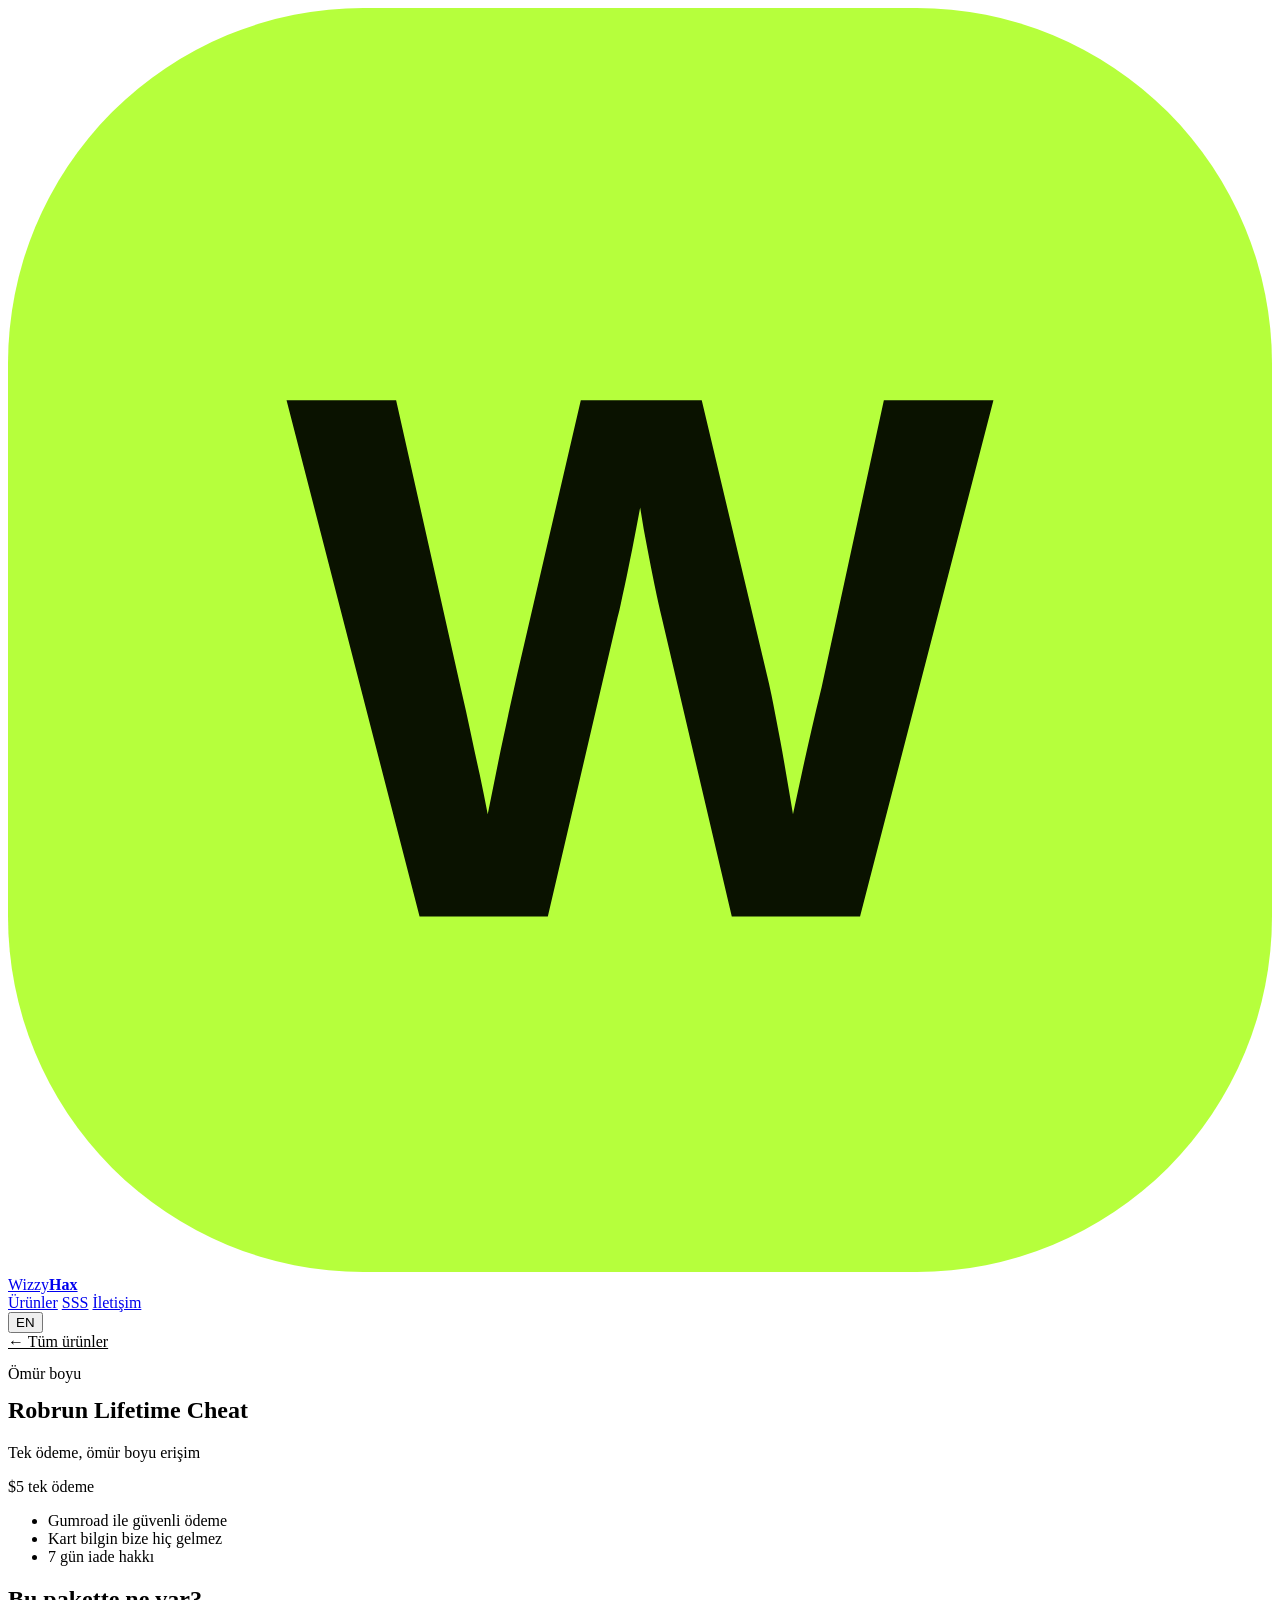
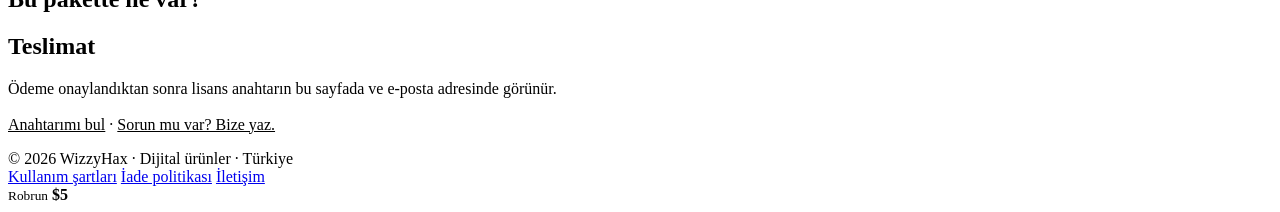
==== public/p.html @ 28e0ce45 "Faz 1-2: magaza sitesi, Gumroad odeme hatti ve anahtar teslimi" ====
<!doctype html>
<html lang="tr">
<head>
<meta charset="utf-8">
<meta name="viewport" content="width=device-width, initial-scale=1">
<title>Ürün · WizzyHax</title>
<meta name="description" content="Robrun Lifetime Cheat — tek ödeme, ömür boyu erişim, anında lisans anahtarı.">
<meta name="theme-color" content="#070910">
<link rel="icon" href="data:image/svg+xml,%3Csvg xmlns='http://www.w3.org/2000/svg' viewBox='0 0 32 32'%3E%3Crect width='32' height='32' rx='8' fill='%23b6ff3c'/%3E%3Ctext x='16' y='23' font-family='sans-serif' font-size='19' font-weight='700' text-anchor='middle' fill='%230a1200'%3EW%3C/text%3E%3C/svg%3E">
<link rel="stylesheet" href="/assets/style.css">
</head>
<body>
<header class="site-head">
  <div class="wrap inner">
    <a class="brand" href="/" aria-label="WizzyHax">
      <svg viewBox="0 0 32 32" aria-hidden="true"><rect width="32" height="32" rx="9" fill="#b6ff3c"/><text x="16" y="23" font-family="sans-serif" font-size="19" font-weight="700" text-anchor="middle" fill="#0a1200">W</text></svg>
      <span>Wizzy<b>Hax</b></span>
    </a>
    <nav class="site-nav">
      <a href="/#products" data-i18n="nav.products">Ürünler</a>
      <a href="/sss.html" data-i18n="nav.faq">SSS</a>
      <a href="/iletisim.html" data-i18n="nav.contact">İletişim</a>
    </nav>
    <button class="lang" type="button" data-lang-toggle data-lang-label>EN</button>
  </div>
</header>

<main>
  <div id="productDetail">
    <section class="page-head">
      <div class="wrap">
        <p class="small" style="margin:0 0 14px"><a href="/#products" style="color:var(--muted)" data-i18n="p.back">← Tüm ürünler</a></p>
        <span class="pill" data-pd="badge">Ömür boyu</span>
        <h1 data-pd="title" style="margin-top:14px">Robrun Lifetime Cheat</h1>
        <p class="lead" data-pd="subtitle">Tek ödeme, ömür boyu erişim</p>

        <div class="price-line">
          <span class="price" data-pd="price">$5</span>
          <span class="price-note" data-i18n="cta.once">tek ödeme</span>
        </div>

        <div style="max-width:420px" data-pd="buy"></div>

        <ul class="trust">
          <li><span class="dot"></span><span data-i18n="trust.payment">Gumroad ile güvenli ödeme</span></li>
          <li><span class="dot"></span><span data-i18n="trust.card">Kart bilgin bize hiç gelmez</span></li>
          <li><span class="dot"></span><span data-i18n="trust.refund">7 gün iade hakkı</span></li>
        </ul>
      </div>
    </section>

    <section class="section">
      <div class="wrap">
        <h2 data-i18n="p.about">Bu pakette ne var?</h2>
        <ul class="prose" data-pd="features" style="color:var(--muted)"></ul>
      </div>
    </section>

    <section class="section">
      <div class="wrap">
        <h2 data-i18n="p.delivery.title">Teslimat</h2>
        <div class="notice" style="max-width:640px">
          <span data-i18n="p.delivery.text">Ödeme onaylandıktan sonra lisans anahtarın bu sayfada ve e-posta adresinde görünür.</span>
        </div>
        <p class="small" style="margin-top:18px">
          <a href="/tesekkur.html" style="color:var(--accent)" data-i18n="p.lookup">Anahtarımı bul</a>
          <span class="muted"> · </span>
          <a href="/iletisim.html" style="color:var(--muted)" data-i18n="p.support">Sorun mu var? Bize yaz.</a>
        </p>
      </div>
    </section>
  </div>
</main>

<footer class="site-foot">
  <div class="wrap inner">
    <div>© <span id="year">2026</span> WizzyHax · <span data-i18n="foot.tagline">Dijital ürünler · Türkiye</span></div>
    <nav>
      <a href="/sartlar.html" data-i18n="foot.terms">Kullanım şartları</a>
      <a href="/iade.html" data-i18n="foot.refund">İade politikası</a>
      <a href="/iletisim.html" data-i18n="foot.contact">İletişim</a>
    </nav>
  </div>
</footer>

<div class="stickybar" id="stickybar">
  <div class="info">
    <small data-bar="name">Robrun</small>
    <b data-bar="price">$5</b>
  </div>
  <span data-bar="buy"></span>
</div>

<script src="/assets/app.js" defer></script>
</body>
</html>
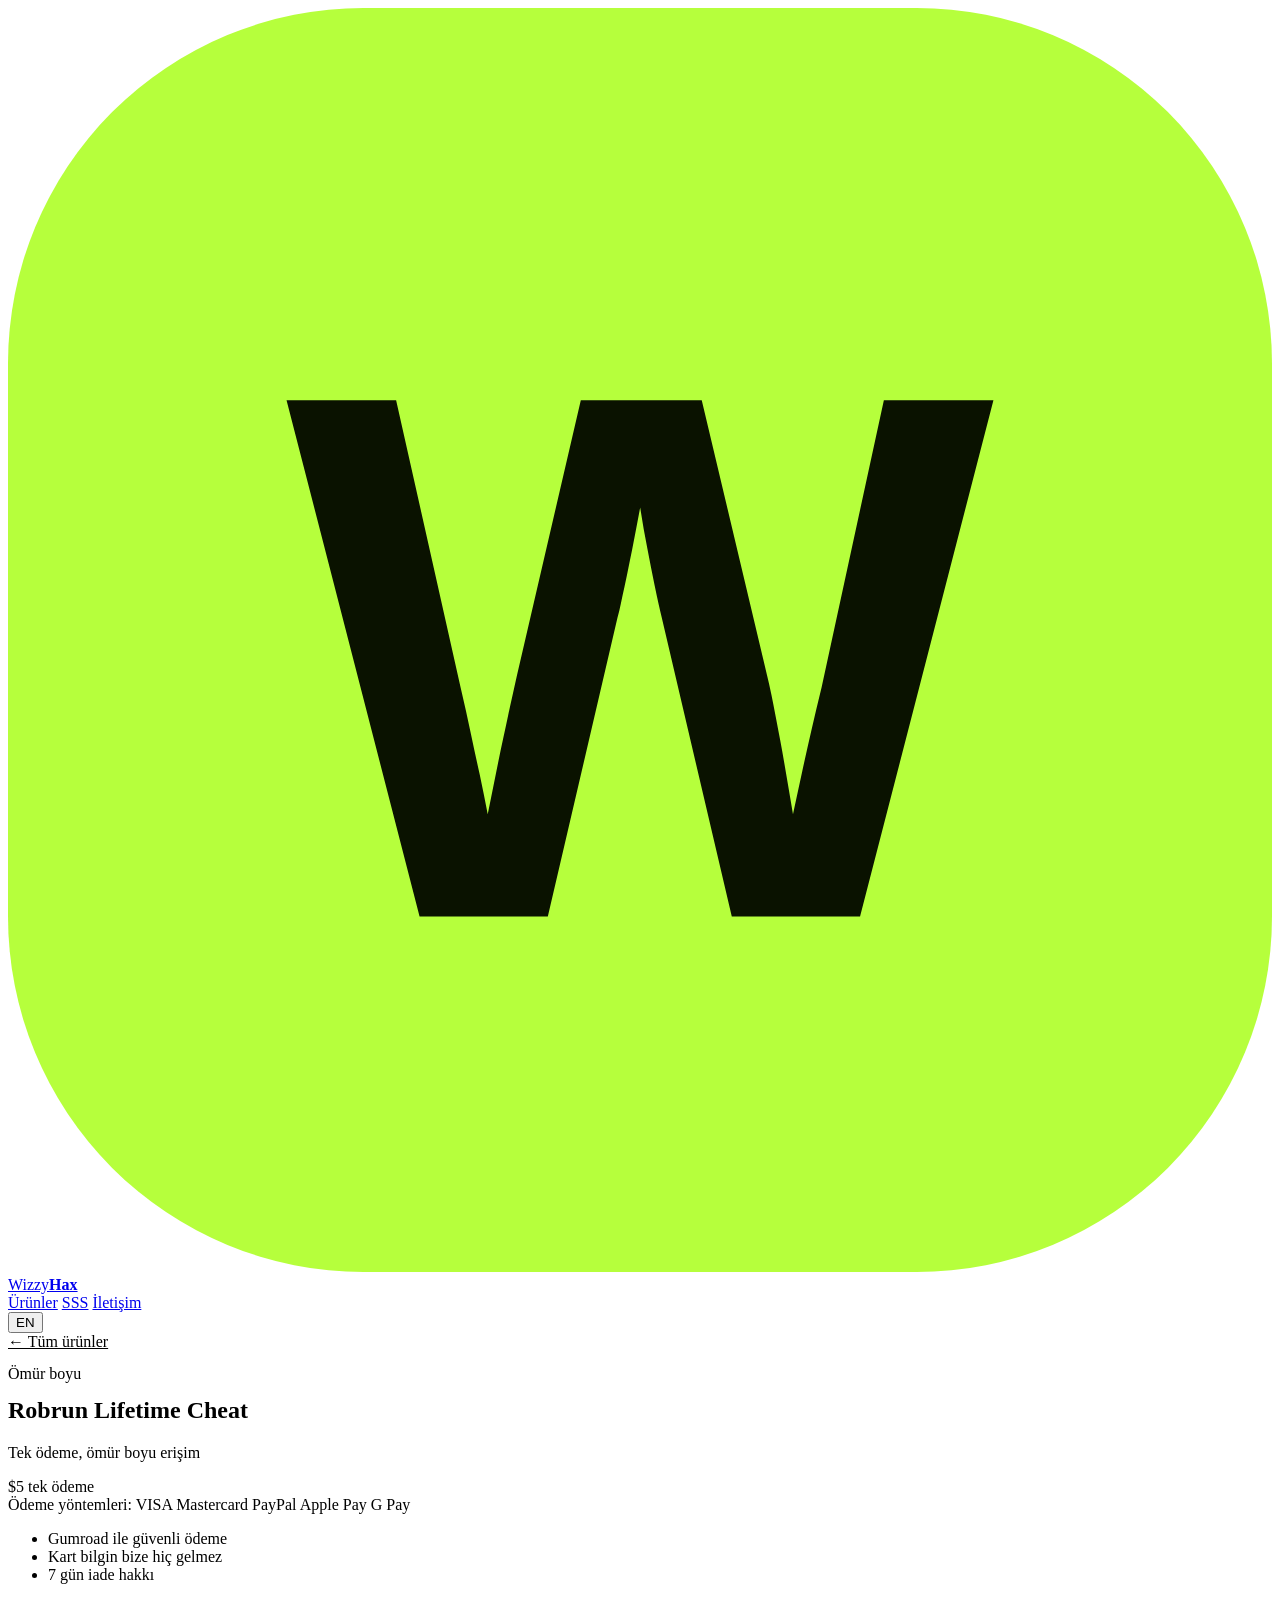
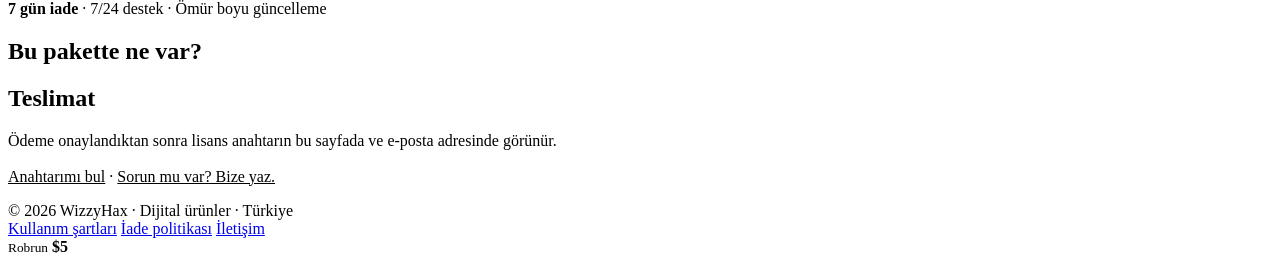
==== commit c17cdc68: "Donusum: guven unsurlari, karsilastirma, destek vaatleri, yorum bolumu" ====
--- a/public/p.html
+++ b/public/p.html
@@ -41,11 +41,28 @@
 
         <div style="max-width:420px" data-pd="buy"></div>
 
+        <div class="payrow">
+          <span class="lbl" data-i18n="pay.label">Ödeme yöntemleri:</span>
+          <span class="chip">VISA</span>
+          <span class="chip">Mastercard</span>
+          <span class="chip">PayPal</span>
+          <span class="chip">Apple&nbsp;Pay</span>
+          <span class="chip">G&nbsp;Pay</span>
+        </div>
+
         <ul class="trust">
           <li><span class="dot"></span><span data-i18n="trust.payment">Gumroad ile güvenli ödeme</span></li>
           <li><span class="dot"></span><span data-i18n="trust.card">Kart bilgin bize hiç gelmez</span></li>
           <li><span class="dot"></span><span data-i18n="trust.refund">7 gün iade hakkı</span></li>
         </ul>
+
+        <div class="guarantee" style="max-width:560px">
+          <b data-i18n="g.badge">7 gün iade</b>
+          <span class="muted">·</span>
+          <span data-i18n="g.support">7/24 destek</span>
+          <span class="muted">·</span>
+          <span data-i18n="g.updates">Ömür boyu güncelleme</span>
+        </div>
       </div>
     </section>
 
